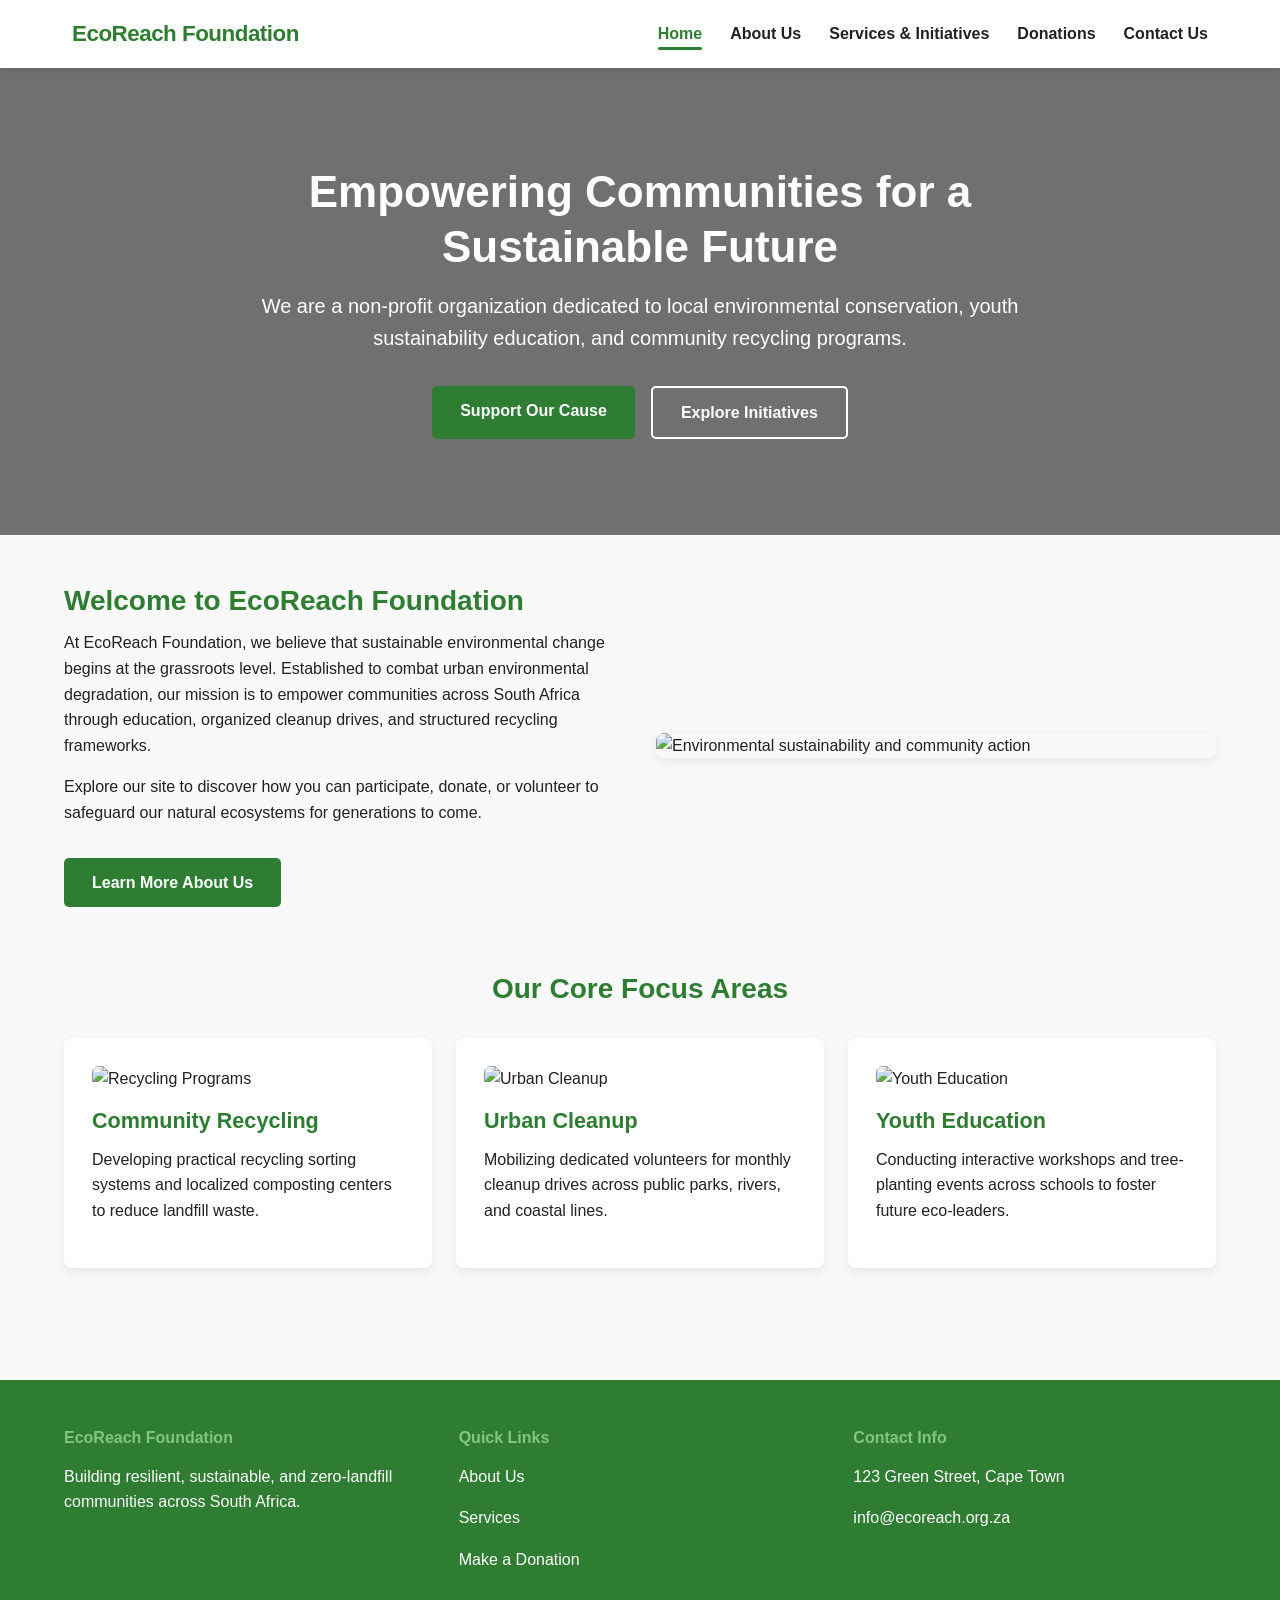
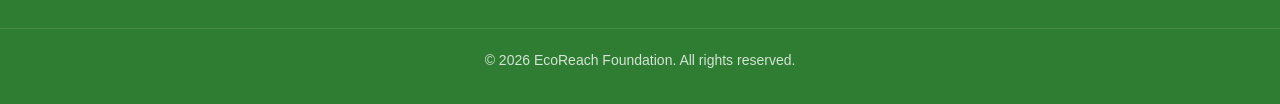
==== index.html @ d41e8f8d "Add files via upload" ====
<!DOCTYPE html>
<html lang="en">
<head>
    <meta charset="UTF-8">
    <meta name="viewport" content="width=device-width, initial-scale=1.0">
    <title>EcoReach Foundation - Home</title>
    <link rel="stylesheet" href="styles.css">
</head>
<body>

    <header>
        <div class="navbar">
            <div class="logo-container">
                <span class="brand-title">EcoReach Foundation</span>
            </div>
            <nav>
                <ul class="nav-links">
                    <li><a href="index.html" class="active">Home</a></li>
                    <li><a href="about.html">About Us</a></li>
                    <li><a href="services.html">Services & Initiatives</a></li>
                    <li><a href="donations.html">Donations</a></li>
                    <li><a href="contact.html">Contact Us</a></li>
                </ul>
            </nav>
        </div>
    </header>

    <section class="hero">
        <div class="hero-content">
            <h1>Empowering Communities for a Sustainable Future</h1>
            <p>We are a non-profit organization dedicated to local environmental conservation, youth sustainability education, and community recycling programs.</p>
            <div class="hero-buttons">
                <a href="donations.html" class="btn btn-primary">Support Our Cause</a>
                <a href="services.html" class="btn btn-secondary">Explore Initiatives</a>
            </div>
        </div>
    </section>

    <main class="container">
        <section class="intro-section">
            <div class="grid-2 align-items-center">
                <div>
                    <h2>Welcome to EcoReach Foundation</h2>
                    <p>At EcoReach Foundation, we believe that sustainable environmental change begins at the grassroots level. Established to combat urban environmental degradation, our mission is to empower communities across South Africa through education, organized cleanup drives, and structured recycling frameworks.</p>
                    <p>Explore our site to discover how you can participate, donate, or volunteer to safeguard our natural ecosystems for generations to come.</p>
                    <a href="about.html" class="btn btn-primary" style="margin-top: 1rem;">Learn More About Us</a>
                </div>
                <div class="image-wrapper">
                    <img src="https://images.unsplash.com/photo-1542601906990-b4d3fb778b09?auto=format&fit=crop&w=800&q=80" alt="Environmental sustainability and community action" class="responsive-img shadow-img">
                </div>
            </div>
        </section>

        <section style="margin-top: 4rem;">
            <h2 class="text-center" style="margin-bottom: 2rem;">Our Core Focus Areas</h2>
            <div class="grid-3">
                <div class="card">
                    <img src="https://images.unsplash.com/photo-1532996122724-e3c354a0b15b?auto=format&fit=crop&w=600&q=80" alt="Recycling Programs" class="card-img">
                    <h3>Community Recycling</h3>
                    <p>Developing practical recycling sorting systems and localized composting centers to reduce landfill waste.</p>
                </div>
                <div class="card">
                    <img src="https://images.unsplash.com/photo-1618477461853-cf6ed80faba5?auto=format&fit=crop&w=600&q=80" alt="Urban Cleanup" class="card-img">
                    <h3>Urban Cleanup</h3>
                    <p>Mobilizing dedicated volunteers for monthly cleanup drives across public parks, rivers, and coastal lines.</p>
                </div>
                <div class="card">
                    <img src="https://images.unsplash.com/photo-1427504494785-3a9ca7044f45?auto=format&fit=crop&w=600&q=80" alt="Youth Education" class="card-img">
                    <h3>Youth Education</h3>
                    <p>Conducting interactive workshops and tree-planting events across schools to foster future eco-leaders.</p>
                </div>
            </div>
        </section>
    </main>

    <footer>
        <div class="footer-content">
            <div class="footer-section">
                <h4>EcoReach Foundation</h4>
                <p>Building resilient, sustainable, and zero-landfill communities across South Africa.</p>
            </div>
            <div class="footer-section">
                <h4>Quick Links</h4>
                <p><a href="about.html" style="color:#fff;">About Us</a></p>
                <p><a href="services.html" style="color:#fff;">Services</a></p>
                <p><a href="donations.html" style="color:#fff;">Make a Donation</a></p>
            </div>
            <div class="footer-section">
                <h4>Contact Info</h4>
                <p>123 Green Street, Cape Town</p>
                <p>info@ecoreach.org.za</p>
            </div>
        </div>
        <div class="footer-bottom">
            <p>&copy; 2026 EcoReach Foundation. All rights reserved.</p>
        </div>
    </footer>

</body>
</html>
---- styles.css ----
/* ==========================================================================
   1. GLOBAL VARIABLES & RESET
   ========================================================================== */
:root {
  --primary-color: #2e7d32;   /* Forest Green */
  --accent-color: #81c784;    /* Sage Green */
  --dark-green: #1b5e20;
  --bg-color: #f9f9f9;        /* Neutral Light Grey */
  --text-color: #212121;      /* Charcoal */
  --white: #ffffff;
  --card-shadow: 0 4px 12px rgba(0, 0, 0, 0.08);
  --transition-speed: 0.3s;
  --font-family: 'Aptos', 'Open Sans', Arial, sans-serif;
}

* {
  margin: 0;
  padding: 0;
  box-sizing: border-box;
}

html {
  scroll-behavior: smooth;
  font-size: 16px;
}

body {
  font-family: var(--font-family);
  background-color: var(--bg-color);
  color: var(--text-color);
  line-height: 1.6;
}

/* ==========================================================================
   2. TYPOGRAPHY & UTILITIES
   ========================================================================== */
h1, h2, h3, h4, h5, h6 {
  color: var(--primary-color);
  font-weight: 700;
  margin-bottom: 0.75rem;
  line-height: 1.25;
}

h1 { font-size: 2.25rem; }
h2 { font-size: 1.75rem; }
h3 { font-size: 1.35rem; }

p {
  margin-bottom: 1rem;
}

a {
  color: var(--primary-color);
  text-decoration: none;
  transition: color var(--transition-speed);
}

a:hover, a:focus {
  color: var(--accent-color);
}

.text-center { text-align: center; }
.align-items-center { align-items: center; }

/* ==========================================================================
   3. NAVIGATION & HEADER
   ========================================================================== */
header {
  position: sticky;
  top: 0;
  z-index: 1000;
  background-color: var(--white);
  box-shadow: 0 2px 8px rgba(0, 0, 0, 0.08);
}

.navbar {
  display: flex;
  justify-content: space-between;
  align-items: center;
  padding: 1rem 2rem;
  max-width: 1200px;
  margin: 0 auto;
}

.logo-container .brand-title {
  font-size: 1.4rem;
  font-weight: 800;
  color: var(--primary-color);
  letter-spacing: -0.5px;
}

.nav-links {
  display: flex;
  list-style: none;
  gap: 1.75rem;
}

.nav-links a {
  font-weight: 600;
  color: var(--text-color);
  padding: 0.5rem 0;
  position: relative;
}

.nav-links a:hover,
.nav-links a.active {
  color: var(--primary-color);
}

.nav-links a.active::after {
  content: '';
  position: absolute;
  bottom: 0;
  left: 0;
  width: 100%;
  height: 3px;
  background-color: var(--primary-color);
  border-radius: 2px;
}

/* ==========================================================================
   4. BANNERS & HERO
   ========================================================================== */
.hero {
  background: linear-gradient(rgba(0, 0, 0, 0.55), rgba(0, 0, 0, 0.55)), 
              url('https://images.unsplash.com/photo-1542601906990-b4d3fb778b09?auto=format&fit=crop&w=1600&q=80') center/cover no-repeat;
  color: var(--white);
  text-align: center;
  padding: 6rem 1.5rem;
}

.hero-content {
  max-width: 800px;
  margin: 0 auto;
}

.hero h1 {
  color: var(--white);
  font-size: 2.75rem;
  margin-bottom: 1rem;
}

.hero p {
  font-size: 1.25rem;
  margin-bottom: 2rem;
}

.hero-buttons {
  display: flex;
  justify-content: center;
  gap: 1rem;
  flex-wrap: wrap;
}

.page-banner {
  background-color: var(--primary-color);
  color: var(--white);
  padding: 3rem 1.5rem;
  text-align: center;
}

.page-banner h1 {
  color: var(--white);
  margin-bottom: 0.5rem;
}

.page-banner p {
  opacity: 0.9;
  font-size: 1.1rem;
  margin-bottom: 0;
}

/* ==========================================================================
   5. LAYOUT CONTAINERS & GRIDS
   ========================================================================== */
.container {
  width: 90%;
  max-width: 1200px;
  margin: 0 auto;
  padding: 3rem 0;
}

.grid-2 {
  display: grid;
  grid-template-columns: repeat(2, 1fr);
  gap: 2rem;
}

.grid-3 {
  display: grid;
  grid-template-columns: repeat(3, 1fr);
  gap: 1.5rem;
}

.gap-2 {
  gap: 2.5rem;
}

/* ==========================================================================
   6. CARDS, IMAGES & BUTTONS
   ========================================================================== */
.card {
  background-color: var(--white);
  border-radius: 8px;
  padding: 1.75rem;
  box-shadow: var(--card-shadow);
  transition: transform var(--transition-speed);
}

.card:hover {
  transform: translateY(-4px);
}

.highlighted-card {
  border-top: 4px solid var(--primary-color);
}

.card-img {
  width: 100%;
  height: 200px;
  object-fit: cover;
  border-radius: 6px;
  margin-bottom: 1rem;
}

.responsive-img {
  width: 100%;
  height: auto;
  border-radius: 8px;
  display: block;
}

.shadow-img {
  box-shadow: var(--card-shadow);
}

.btn {
  display: inline-block;
  padding: 0.75rem 1.75rem;
  font-size: 1rem;
  font-weight: 600;
  border: none;
  border-radius: 5px;
  cursor: pointer;
  text-align: center;
  transition: all var(--transition-speed);
}

.btn-primary {
  background-color: var(--primary-color);
  color: var(--white);
}

.btn-primary:hover {
  background-color: var(--dark-green);
  color: var(--white);
}

.btn-secondary {
  background-color: transparent;
  border: 2px solid var(--white);
  color: var(--white);
}

.btn-secondary:hover {
  background-color: var(--white);
  color: var(--primary-color);
}

.cta-banner {
  background-color: var(--primary-color);
  color: var(--white);
  padding: 3rem;
  border-radius: 8px;
  text-align: center;
}

.cta-banner h2 {
  color: var(--white);
}

/* ==========================================================================
   7. FORMS & LISTS
   ========================================================================== */
.form-card {
  border-top: 4px solid var(--primary-color);
}

.form-group {
  margin-bottom: 1.25rem;
}

.form-group label {
  display: block;
  font-weight: 600;
  margin-bottom: 0.4rem;
  font-size: 0.95rem;
}

.form-control {
  width: 100%;
  padding: 0.75rem;
  font-size: 1rem;
  font-family: inherit;
  border: 1px solid #ccc;
  border-radius: 5px;
  background-color: var(--white);
  transition: border-color var(--transition-speed);
}

.form-control:focus {
  outline: none;
  border-color: var(--primary-color);
  box-shadow: 0 0 0 3px rgba(46, 125, 50, 0.15);
}

.info-box {
  background-color: #f0f7f0;
  border-left: 4px solid var(--primary-color);
}

.styled-list {
  list-style: none;
  padding: 0;
}

.styled-list li {
  padding: 0.5rem 0;
  border-bottom: 1px dashed #ddd;
}

.styled-list li:last-child {
  border-bottom: none;
}

/* ==========================================================================
   8. FOOTER
   ========================================================================== */
footer {
  background-color: var(--primary-color);
  color: var(--white);
  padding: 3rem 0 1rem 0;
  margin-top: 4rem;
}

.footer-content {
  display: grid;
  grid-template-columns: repeat(auto-fit, minmax(220px, 1fr));
  gap: 2rem;
  max-width: 1200px;
  margin: 0 auto;
  padding: 0 1.5rem;
}

.footer-section h4 {
  color: var(--accent-color);
  margin-bottom: 1rem;
}

.footer-bottom {
  text-align: center;
  margin-top: 2.5rem;
  padding-top: 1.25rem;
  border-top: 1px solid rgba(255, 255, 255, 0.15);
  font-size: 0.875rem;
  opacity: 0.8;
}

/* ==========================================================================
   9. RESPONSIVE DESIGN
   ========================================================================== */
@media screen and (max-width: 768px) {
  .navbar {
    flex-direction: column;
    gap: 1rem;
  }

  .nav-links {
    flex-wrap: wrap;
    justify-content: center;
    gap: 1rem;
  }

  .grid-2, .grid-3 {
    grid-template-columns: 1fr;
  }

  .hero h1 {
    font-size: 2rem;
  }

  .hero p {
    font-size: 1rem;
  }

  .cta-banner {
    padding: 2rem 1rem;
  }
}
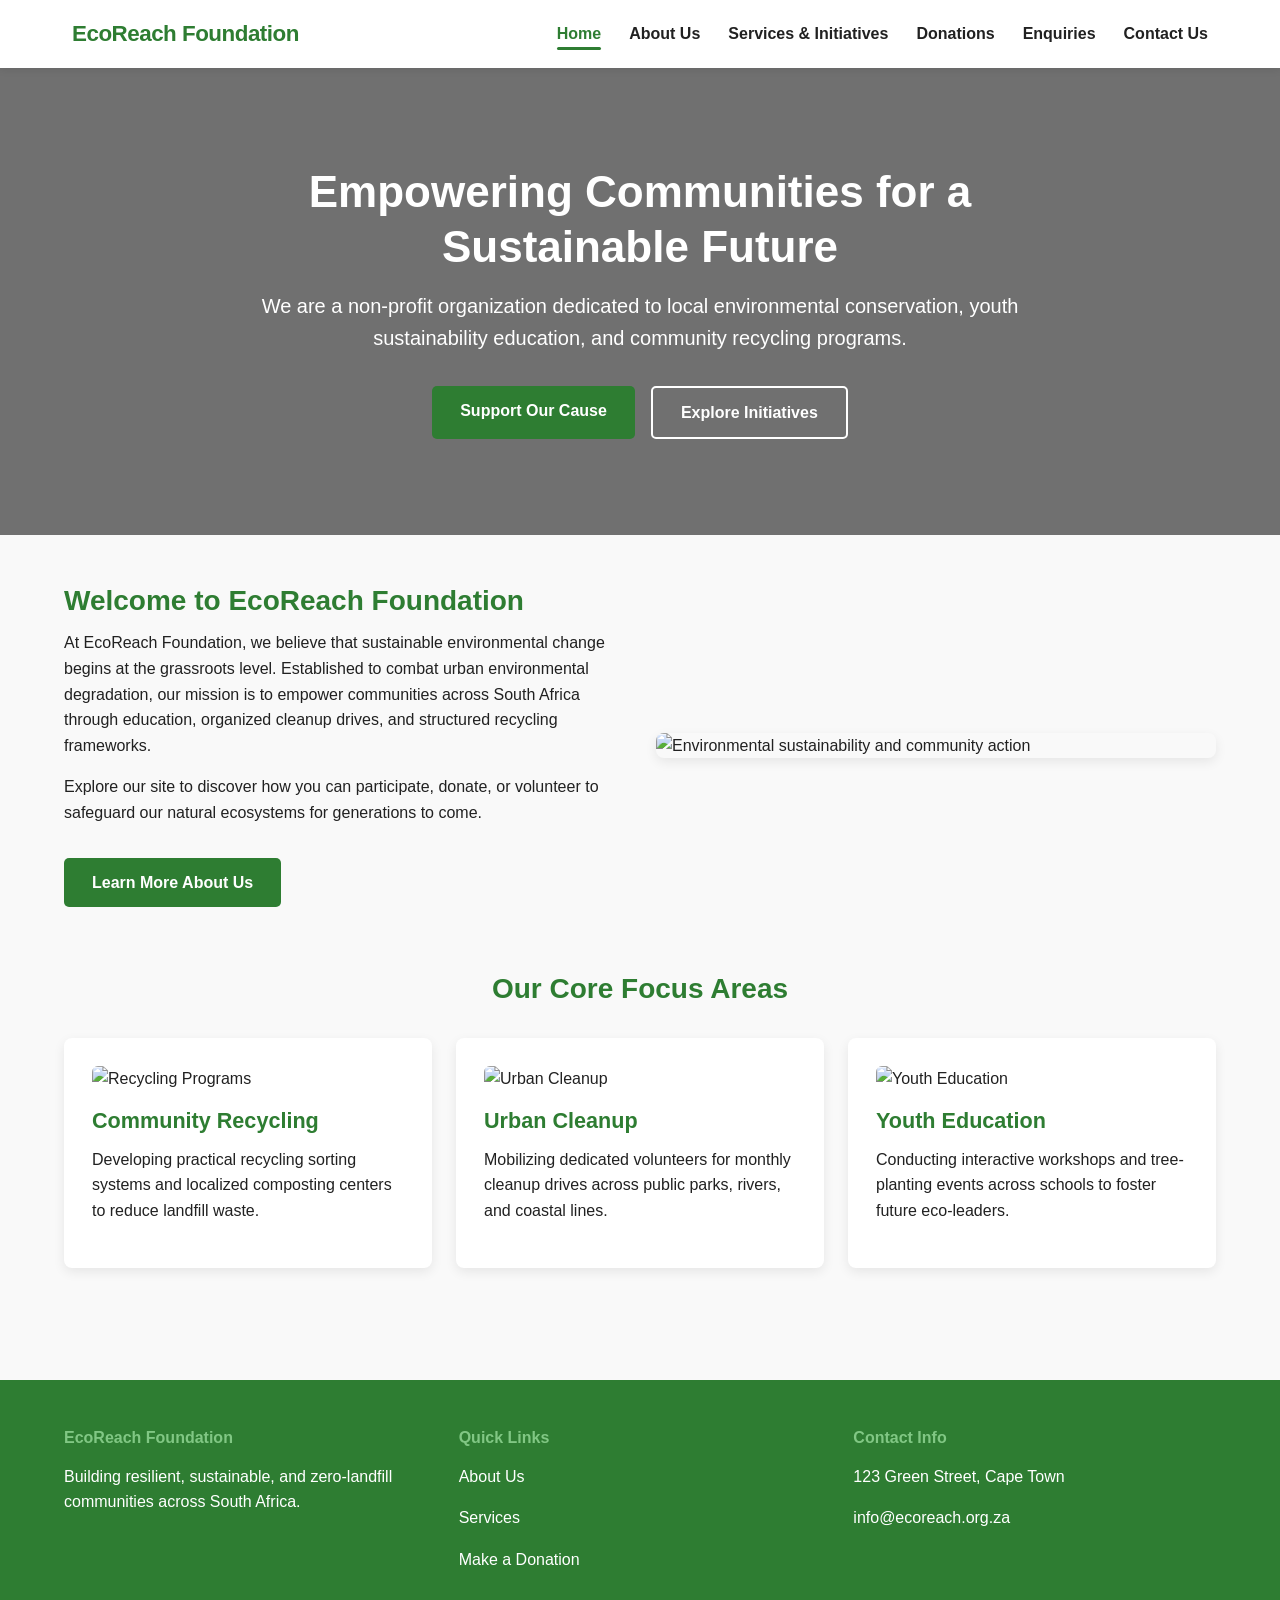
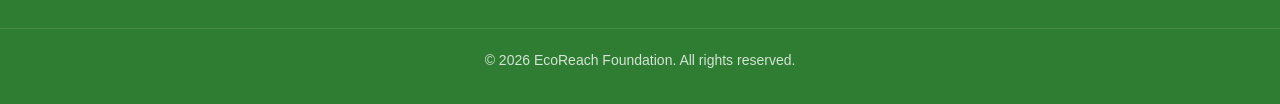
==== commit a1acdb01: "Add files via upload Complete Part 3 website enhancements, JavaScript and SEO" ====
--- a/index.html
+++ b/index.html
@@ -1,100 +1,107 @@
-<!DOCTYPE html>
-<html lang="en">
-<head>
-    <meta charset="UTF-8">
-    <meta name="viewport" content="width=device-width, initial-scale=1.0">
-    <title>EcoReach Foundation - Home</title>
-    <link rel="stylesheet" href="styles.css">
-</head>
-<body>
-
-    <header>
-        <div class="navbar">
-            <div class="logo-container">
-                <span class="brand-title">EcoReach Foundation</span>
-            </div>
-            <nav>
-                <ul class="nav-links">
-                    <li><a href="index.html" class="active">Home</a></li>
-                    <li><a href="about.html">About Us</a></li>
-                    <li><a href="services.html">Services & Initiatives</a></li>
-                    <li><a href="donations.html">Donations</a></li>
-                    <li><a href="contact.html">Contact Us</a></li>
-                </ul>
-            </nav>
-        </div>
-    </header>
-
-    <section class="hero">
-        <div class="hero-content">
-            <h1>Empowering Communities for a Sustainable Future</h1>
-            <p>We are a non-profit organization dedicated to local environmental conservation, youth sustainability education, and community recycling programs.</p>
-            <div class="hero-buttons">
-                <a href="donations.html" class="btn btn-primary">Support Our Cause</a>
-                <a href="services.html" class="btn btn-secondary">Explore Initiatives</a>
-            </div>
-        </div>
-    </section>
-
-    <main class="container">
-        <section class="intro-section">
-            <div class="grid-2 align-items-center">
-                <div>
-                    <h2>Welcome to EcoReach Foundation</h2>
-                    <p>At EcoReach Foundation, we believe that sustainable environmental change begins at the grassroots level. Established to combat urban environmental degradation, our mission is to empower communities across South Africa through education, organized cleanup drives, and structured recycling frameworks.</p>
-                    <p>Explore our site to discover how you can participate, donate, or volunteer to safeguard our natural ecosystems for generations to come.</p>
-                    <a href="about.html" class="btn btn-primary" style="margin-top: 1rem;">Learn More About Us</a>
-                </div>
-                <div class="image-wrapper">
-                    <img src="https://images.unsplash.com/photo-1542601906990-b4d3fb778b09?auto=format&fit=crop&w=800&q=80" alt="Environmental sustainability and community action" class="responsive-img shadow-img">
-                </div>
-            </div>
-        </section>
-
-        <section style="margin-top: 4rem;">
-            <h2 class="text-center" style="margin-bottom: 2rem;">Our Core Focus Areas</h2>
-            <div class="grid-3">
-                <div class="card">
-                    <img src="https://images.unsplash.com/photo-1532996122724-e3c354a0b15b?auto=format&fit=crop&w=600&q=80" alt="Recycling Programs" class="card-img">
-                    <h3>Community Recycling</h3>
-                    <p>Developing practical recycling sorting systems and localized composting centers to reduce landfill waste.</p>
-                </div>
-                <div class="card">
-                    <img src="https://images.unsplash.com/photo-1618477461853-cf6ed80faba5?auto=format&fit=crop&w=600&q=80" alt="Urban Cleanup" class="card-img">
-                    <h3>Urban Cleanup</h3>
-                    <p>Mobilizing dedicated volunteers for monthly cleanup drives across public parks, rivers, and coastal lines.</p>
-                </div>
-                <div class="card">
-                    <img src="https://images.unsplash.com/photo-1427504494785-3a9ca7044f45?auto=format&fit=crop&w=600&q=80" alt="Youth Education" class="card-img">
-                    <h3>Youth Education</h3>
-                    <p>Conducting interactive workshops and tree-planting events across schools to foster future eco-leaders.</p>
-                </div>
-            </div>
-        </section>
-    </main>
-
-    <footer>
-        <div class="footer-content">
-            <div class="footer-section">
-                <h4>EcoReach Foundation</h4>
-                <p>Building resilient, sustainable, and zero-landfill communities across South Africa.</p>
-            </div>
-            <div class="footer-section">
-                <h4>Quick Links</h4>
-                <p><a href="about.html" style="color:#fff;">About Us</a></p>
-                <p><a href="services.html" style="color:#fff;">Services</a></p>
-                <p><a href="donations.html" style="color:#fff;">Make a Donation</a></p>
-            </div>
-            <div class="footer-section">
-                <h4>Contact Info</h4>
-                <p>123 Green Street, Cape Town</p>
-                <p>info@ecoreach.org.za</p>
-            </div>
-        </div>
-        <div class="footer-bottom">
-            <p>&copy; 2026 EcoReach Foundation. All rights reserved.</p>
-        </div>
-    </footer>
-
-</body>
+<!DOCTYPE html>
+<html lang="en">
+<head>
+    <meta charset="UTF-8">
+    <meta name="viewport" content="width=device-width, initial-scale=1.0">
+    <title>EcoReach Foundation | Environmental Conservation in South Africa</title>
+    <meta name="description" content="Discover EcoReach Foundation, a South African non-profit supporting community recycling, urban cleanups and youth environmental education.">
+    <meta name="keywords" content="EcoReach Foundation, environmental conservation South Africa, community recycling, urban cleanups, youth education">
+    <meta name="description" content="Discover EcoReach Foundation, a South African non-profit supporting community recycling, urban cleanups and youth environmental education.">
+    <meta name="keywords" content="EcoReach Foundation, environmental conservation South Africa, community recycling, urban cleanups, youth education">
+    <link rel="stylesheet" href="styles.css">
+</head>
+<body>
+
+    <header>
+        <div class="navbar">
+            <div class="logo-container">
+                <span class="brand-title">EcoReach Foundation</span>
+            </div>
+            <nav>
+                <ul class="nav-links">
+                    <li><a href="index.html" class="active">Home</a></li>
+                    <li><a href="about.html">About Us</a></li>
+                    <li><a href="services.html">Services & Initiatives</a></li>
+                    <li><a href="donations.html">Donations</a></li>
+                    <li><a href="enquiry.html">Enquiries</a></li>
+                    <li><a href="contact.html">Contact Us</a></li>
+                </ul>
+            </nav>
+        </div>
+    </header>
+
+    <section class="hero">
+        <div class="hero-content">
+            <h1>Empowering Communities for a Sustainable Future</h1>
+            <p>We are a non-profit organization dedicated to local environmental conservation, youth sustainability education, and community recycling programs.</p>
+            <div class="hero-buttons">
+                <a href="donations.html" class="btn btn-primary">Support Our Cause</a>
+                <a href="services.html" class="btn btn-secondary">Explore Initiatives</a>
+            </div>
+        </div>
+    </section>
+
+    <main class="container">
+        <section class="intro-section">
+            <div class="grid-2 align-items-center">
+                <div>
+                    <h2>Welcome to EcoReach Foundation</h2>
+                    <p>At EcoReach Foundation, we believe that sustainable environmental change begins at the grassroots level. Established to combat urban environmental degradation, our mission is to empower communities across South Africa through education, organized cleanup drives, and structured recycling frameworks.</p>
+                    <p>Explore our site to discover how you can participate, donate, or volunteer to safeguard our natural ecosystems for generations to come.</p>
+                    <a href="about.html" class="btn btn-primary" style="margin-top: 1rem;">Learn More About Us</a>
+                </div>
+                <div class="image-wrapper">
+                    <img src="https://images.unsplash.com/photo-1542601906990-b4d3fb778b09?auto=format&fit=crop&w=800&q=80" alt="Environmental sustainability and community action" class="responsive-img shadow-img">
+                </div>
+            </div>
+        </section>
+
+        <section style="margin-top: 4rem;">
+            <h2 class="text-center" style="margin-bottom: 2rem;">Our Core Focus Areas</h2>
+            <div class="grid-3">
+                <div class="card">
+                    <img src="https://images.unsplash.com/photo-1532996122724-e3c354a0b15b?auto=format&fit=crop&w=600&q=80" alt="Recycling Programs" class="card-img">
+                    <h3>Community Recycling</h3>
+                    <p>Developing practical recycling sorting systems and localized composting centers to reduce landfill waste.</p>
+                </div>
+                <div class="card">
+                    <img src="https://images.unsplash.com/photo-1618477461853-cf6ed80faba5?auto=format&fit=crop&w=600&q=80" alt="Urban Cleanup" class="card-img">
+                    <h3>Urban Cleanup</h3>
+                    <p>Mobilizing dedicated volunteers for monthly cleanup drives across public parks, rivers, and coastal lines.</p>
+                </div>
+                <div class="card">
+                    <img src="https://images.unsplash.com/photo-1427504494785-3a9ca7044f45?auto=format&fit=crop&w=600&q=80" alt="Youth Education" class="card-img">
+                    <h3>Youth Education</h3>
+                    <p>Conducting interactive workshops and tree-planting events across schools to foster future eco-leaders.</p>
+                </div>
+            </div>
+        </section>
+    </main>
+
+    <footer>
+        <div class="footer-content">
+            <div class="footer-section">
+                <h4>EcoReach Foundation</h4>
+                <p>Building resilient, sustainable, and zero-landfill communities across South Africa.</p>
+            </div>
+            <div class="footer-section">
+                <h4>Quick Links</h4>
+                <p><a href="about.html" style="color:#fff;">About Us</a></p>
+                <p><a href="services.html" style="color:#fff;">Services</a></p>
+                <p><a href="donations.html" style="color:#fff;">Make a Donation</a></p>
+            </div>
+            <div class="footer-section">
+                <h4>Contact Info</h4>
+                <p>123 Green Street, Cape Town</p>
+                <p>info@ecoreach.org.za</p>
+            </div>
+        </div>
+        <div class="footer-bottom">
+            <p>&copy; 2026 EcoReach Foundation. All rights reserved.</p>
+        </div>
+    </footer>
+
+    <script src="site.js"></script>
+    <script src="index.js"></script>
+</body>
 </html>
--- a/styles.css
+++ b/styles.css
@@ -396,4 +396,25 @@
   .cta-banner {
     padding: 2rem 1rem;
   }
-}+}
+
+/* ==========================================================================
+   PART 3: INTERACTIVE FEATURES, ACCESSIBILITY AND FORM FEEDBACK
+   ========================================================================== */
+.field-error { color: #b71c1c; font-size: .9rem; margin-top: .3rem; }
+.form-control.invalid { border: 2px solid #b71c1c; }
+.form-message { margin-top: 1rem; padding: 1rem; border-radius: 6px; }
+.form-message.success { background: #e8f5e9; color: #1b5e20; border: 1px solid #a5d6a7; }
+.char-count { text-align: right; color: #555; font-size: .85rem; margin-top: .3rem; }
+.gallery-image { cursor: zoom-in; }
+.gallery-image:focus { outline: 3px solid var(--primary-color); outline-offset: 3px; }
+.lightbox[hidden] { display: none; }
+.lightbox { position: fixed; inset: 0; z-index: 2000; display: flex; align-items: center; justify-content: center; padding: 1.5rem; background: rgba(0,0,0,.88); }
+.lightbox-panel { position: relative; max-width: 900px; width: 100%; text-align: center; }
+.lightbox-panel img { max-width: 100%; max-height: 78vh; object-fit: contain; border-radius: 8px; }
+.lightbox-caption { color: #fff; margin-top: .75rem; }
+.lightbox-close { position: absolute; top: -2.5rem; right: 0; border: 0; border-radius: 4px; padding: .25rem .7rem; font-size: 2rem; cursor: pointer; background: #fff; color: #222; }
+.faq-item { background: #fff; padding: 1rem 1.25rem; margin: .75rem 0; border-radius: 6px; box-shadow: var(--card-shadow); }
+.faq-item summary { color: var(--primary-color); font-weight: 700; cursor: pointer; }
+.faq-item p { margin: .8rem 0 0; }
+@media (prefers-reduced-motion: reduce) { *, *::before, *::after { scroll-behavior: auto !important; transition-duration: .01ms !important; } }
